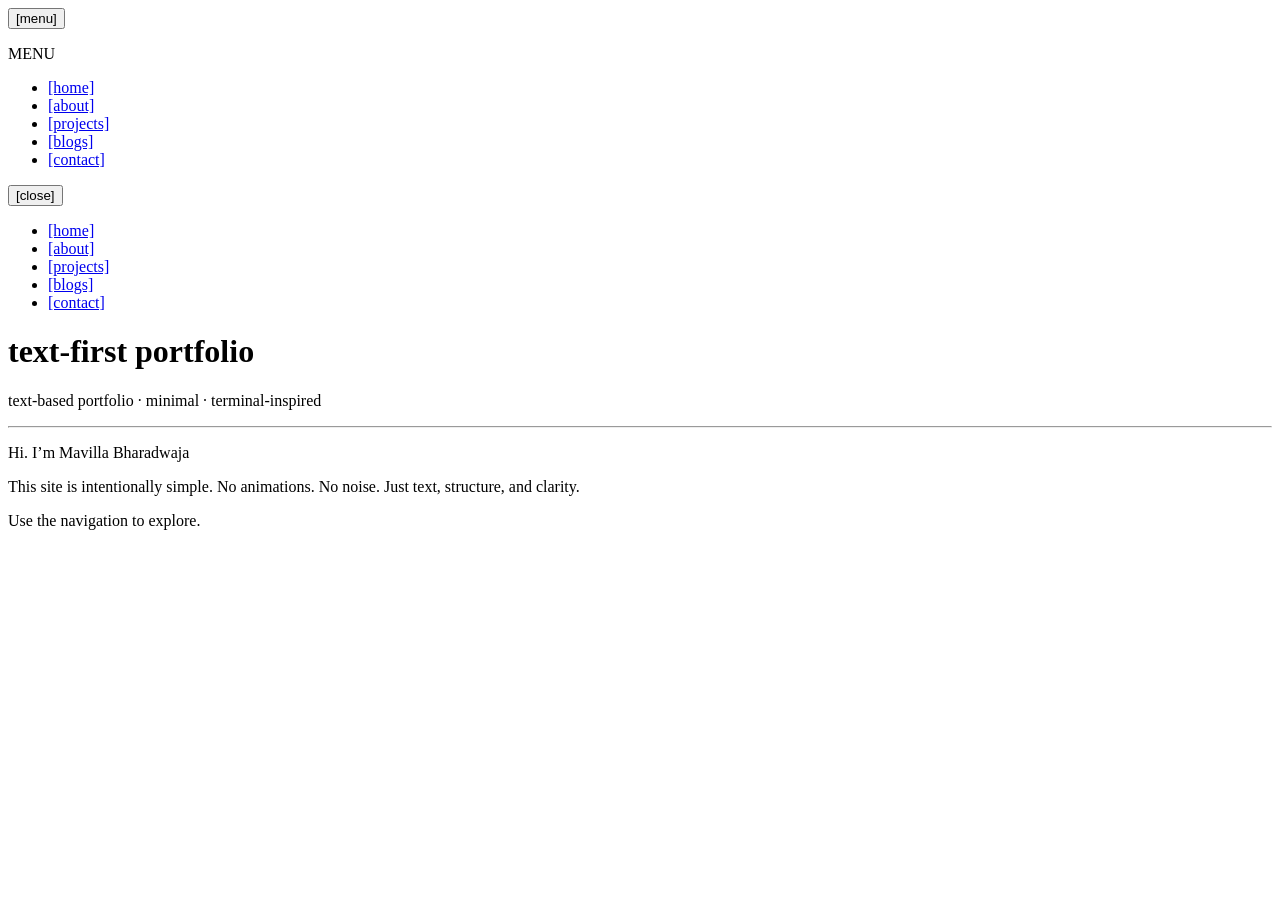
==== index.html @ cf7c75a8 "Add files via upload" ====
<!DOCTYPE html>
<html lang="en">
<head>
  <meta charset="utf-8" />
  <meta name="viewport" content="width=device-width, initial-scale=1" />
  <title>ALPHA — Portfolio</title>

  <!-- Font -->
  <link rel="preconnect" href="https://fonts.googleapis.com">
  <link rel="preconnect" href="https://fonts.gstatic.com" crossorigin>
  <link
    href="https://fonts.googleapis.com/css2?family=JetBrains+Mono:wght@400;500;600&display=swap"
    rel="stylesheet"
  />

  <!-- Styles -->
  <link rel="stylesheet" href="./styles/global.css" />
</head>

<body>
  <!-- MENU TOGGLE (mobile/tablet) -->
  <button class="menu-toggle" aria-label="Open menu">[menu]</button>

  <!-- MENU OVERLAY -->
  <div class="menu-overlay" aria-hidden="true">
    <div class="menu-panel">
      <p class="menu-title">MENU</p>

      <ul>
        <li><a href="./index.html" class="active">[home]</a></li>
        <li><a href="./about.html">[about]</a></li>
        <li><a href="./projects.html">[projects]</a></li>
        <li><a href="./blogs.html">[blogs]</a></li>
        <li><a href="./contact.html">[contact]</a></li>
      </ul>

      <button class="menu-close">[close]</button>
    </div>
  </div>

  <!-- PAGE -->
  <div class="layout">
    <!-- SIDEBAR -->
    <nav class="sidebar">
      <ul>
        <li><a href="./index.html" class="active">[home]</a></li>
        <li><a href="./about.html">[about]</a></li>
        <li><a href="./projects.html">[projects]</a></li>
        <li><a href="./blogs.html">[blogs]</a></li>
        <li><a href="./contact.html">[contact]</a></li>
      </ul>
    </nav>

    <!-- ASCII DIVIDER -->
    <div class="divider" aria-hidden="true"></div>

    <!-- CONTENT -->
    <main class="content">
      <h1>text-first portfolio</h1>

      <p class="muted">
        text-based portfolio · minimal · terminal-inspired
      </p>

      <hr />

      <p>Hi. I’m <span id="mb1557">Mavilla Bharadwaja</span></p>

      <p>
        This site is intentionally simple.  
        No animations. No noise.  
        Just text, structure, and clarity.
      </p>

      <p>
        Use the navigation to explore.
      </p>
    </main>
  </div>

  <!-- SCRIPT -->
  <script src="./scripts/menu.js"></script>
</body>
</html>
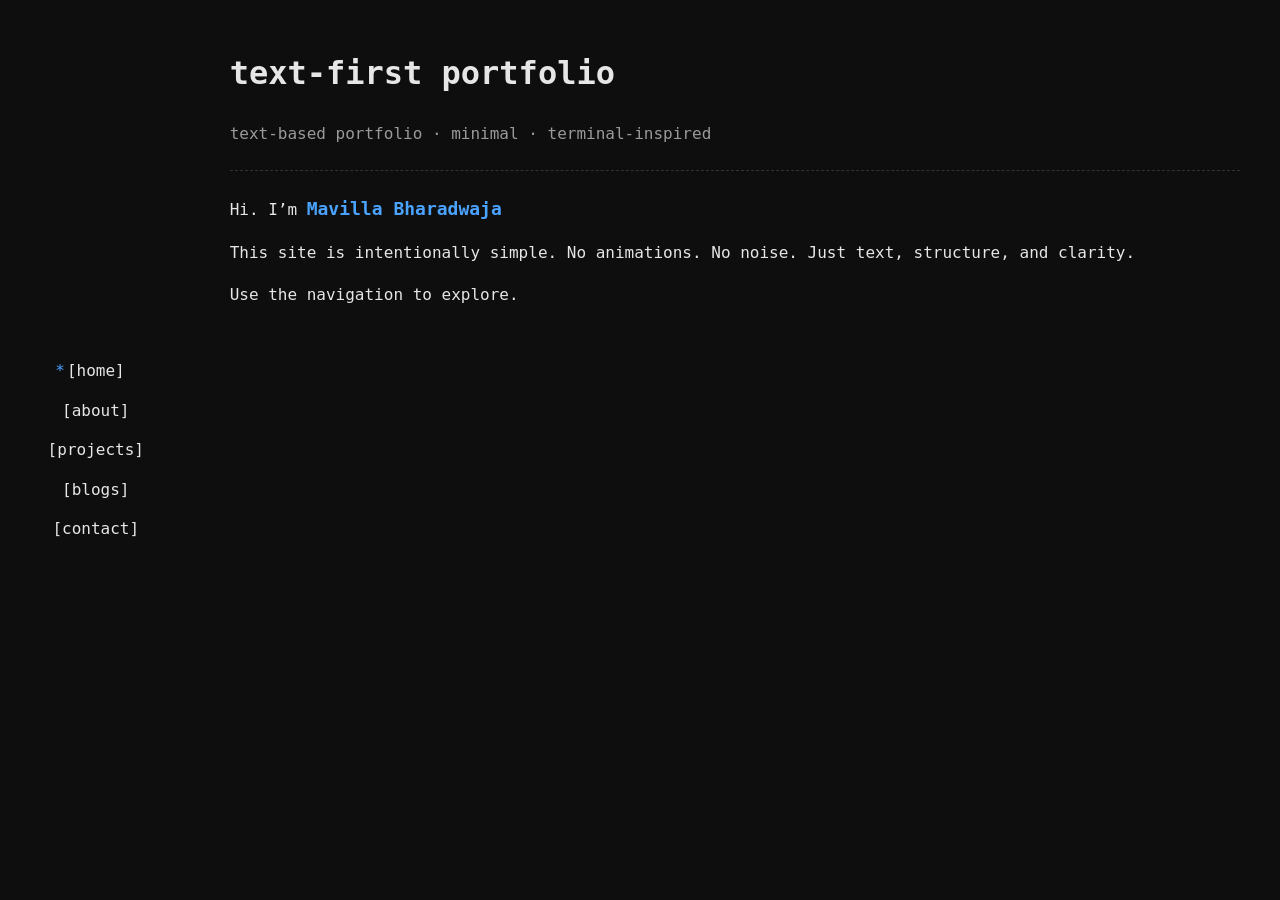
==== commit 0fb7fb90: "Change portfolio title" ====
--- a/index.html
+++ b/index.html
@@ -3,7 +3,7 @@
 <head>
   <meta charset="utf-8" />
   <meta name="viewport" content="width=device-width, initial-scale=1" />
-  <title>ALPHA — Portfolio</title>
+  <title>MB — Portfolio</title>
 
   <!-- Font -->
   <link rel="preconnect" href="https://fonts.googleapis.com">
--- a/styles/global.css
+++ b/styles/global.css
@@ -0,0 +1,240 @@
+/* =========================
+   RESET + BASE
+========================= */
+* {
+  box-sizing: border-box;
+}
+
+html,
+body {
+  margin: 0;
+  padding: 0;
+}
+
+body {
+  font-family: "JetBrains Mono", monospace;
+  background: #0e0e0e;
+  color: #e6e6e6;
+  line-height: 1.6;
+}
+
+/* =========================
+   VARIABLES
+========================= */
+:root {
+  --bg: #0e0e0e;
+  --fg: #e6e6e6;
+  --muted: #9a9a9a;
+  --accent: #4aa3ff;
+}
+
+/* =========================
+   LINKS
+========================= */
+a {
+  color: inherit;
+  text-decoration: none;
+}
+
+a:hover {
+  color: var(--accent);
+}
+
+/* =========================
+   LAYOUT
+========================= */
+.layout {
+  display: flex;
+  min-height: 100vh;
+}
+
+/* =========================
+   SIDEBAR
+========================= */
+.sidebar {
+  width: 180px;
+  padding: 32px 16px;
+  display: flex;
+  align-items: center;
+}
+
+.sidebar ul {
+  list-style: none;
+  padding: 0;
+  margin: 0;
+  width: 100%;
+}
+
+.sidebar li {
+  margin: 14px 0;
+  text-align: center;
+}
+
+.sidebar a {
+  display: inline-block;
+  position: relative;
+  padding-left: 1.2ch; /* reserve space for star */
+}
+
+/* STAR INDICATOR (NO SHIFT) */
+.sidebar a.active::before {
+  content: "*";
+  position: absolute;
+  left: 0;
+  color: var(--accent);
+}
+
+/* =========================
+   DIVIDER (ASCII STYLE)
+========================= */
+.divider {
+  width: 1ch;
+  position: relative;
+}
+
+/* .divider::before {
+  content: "|\A|\A|\A|\A|\A|\A|\A|\A|\A|\A|\A|\A|\A|\A|\A|\A|\A|\A|\A|";
+  white-space: pre;
+  display: block;
+  color: var(--muted);
+  text-align: center;
+} */
+
+/* =========================
+   CONTENT
+========================= */
+.content {
+  flex: 1;
+  padding: 48px 40px;
+}
+
+h1 {
+  margin-top: 0;
+  font-size: 2rem;
+}
+
+.muted {
+  color: var(--muted);
+}
+
+hr {
+  border: none;
+  border-top: 1px dashed #333;
+  margin: 24px 0;
+}
+
+#mb1557 {
+    font-size: large;
+  color: var(--accent);
+  font-weight: bold;
+}
+
+/* =========================
+   CONTACT LIST
+========================= */
+.contact-list {
+  list-style: none;
+  padding: 0;
+}
+
+.contact-list li {
+  display: flex;
+  gap: 1ch;
+  margin: 10px 0;
+}
+
+.contact-list span {
+  color: var(--muted);
+  min-width: 10ch;
+}
+
+/* =========================
+   MENU TOGGLE (MOBILE)
+========================= */
+.menu-toggle {
+  display: none;
+  position: fixed;
+  top: 16px;
+  left: 16px;
+  background: none;
+  border: none;
+  color: var(--fg);
+  font-family: inherit;
+  font-size: 1rem;
+  cursor: pointer;
+  z-index: 1001;
+}
+
+/* =========================
+   MENU OVERLAY
+========================= */
+.menu-overlay {
+  position: fixed;
+  inset: 0;
+  background: rgba(0, 0, 0, 0.95);
+  display: none;
+  z-index: 1000;
+}
+
+.menu-overlay.active {
+  display: flex;
+}
+
+.menu-panel {
+  margin: auto;
+  text-align: center;
+}
+
+.menu-title {
+  margin-bottom: 16px;
+  color: var(--muted);
+}
+
+.menu-panel ul {
+  list-style: none;
+  padding: 0;
+}
+
+.menu-panel li {
+  margin: 14px 0;
+}
+
+.menu-panel a {
+  position: relative;
+  padding-left: 1.2ch;
+}
+
+/* ACTIVE STAR IN OVERLAY */
+.menu-panel a.active::before {
+  content: "*";
+  position: absolute;
+  left: 0;
+  color: var(--accent);
+}
+
+.menu-close {
+  margin-top: 24px;
+  background: none;
+  border: none;
+  color: var(--fg);
+  font-family: inherit;
+  cursor: pointer;
+}
+
+/* =========================
+   RESPONSIVE
+========================= */
+@media (max-width: 900px) {
+  .sidebar,
+  .divider {
+    display: none;
+  }
+
+  .menu-toggle {
+    display: block;
+  }
+
+  .content {
+    padding: 80px 24px;
+  }
+}
